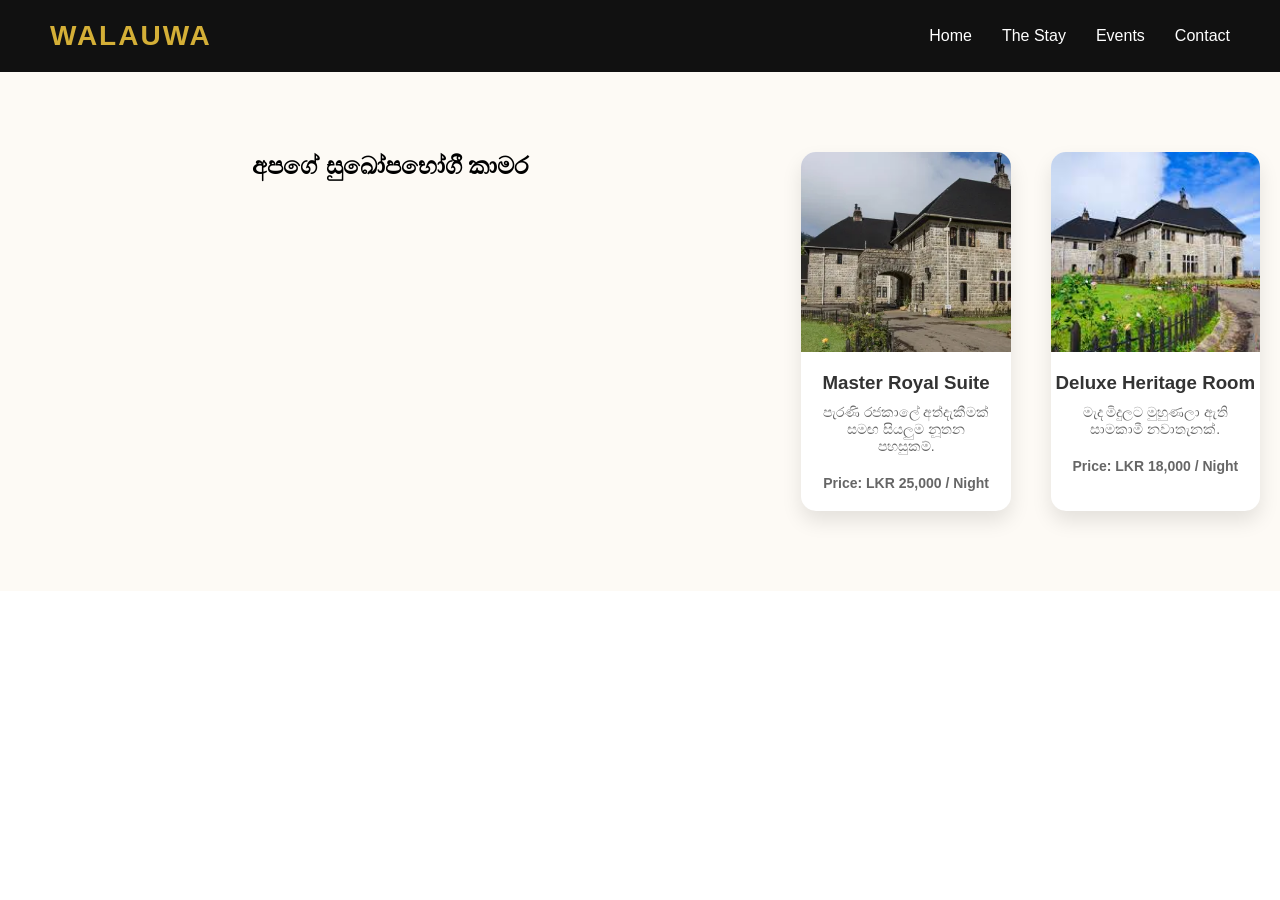
==== rooms.html @ 55beddab "Add files via upload" ====
<!DOCTYPE html>
<html lang="si">
<head>
    <meta charset="UTF-8">
    <title>Accommodation | The Royal Walauwa</title>
    <link rel="stylesheet" href="css/style.css">
</head>
<body>
    <nav style="background: #111;"> <div class="logo">WALAUWA</div>
        <ul>
            <li><a href="index.html">Home</a></li>
            <li><a href="rooms.html">The Stay</a></li>
            <li><a href="events.html">Events</a></li>
            <li><a href="index.html#contact">Contact</a></li>
        </ul>
    </nav>

    <section class="services">
        <h2 style="width: 100%; text-align: center; margin-bottom: 30px;">අපගේ සුඛෝපභෝගී කාමර</h2>
        
        <div class="card">
            <div class="card-img"><img src="images/g4.jpg" alt="Master Suite"></div>
            <div class="card-body">
                <h3>Master Royal Suite</h3>
                <p>පැරණි රජකාලේ අත්දැකීමක් සමඟ සියලුම නූතන පහසුකම්.</p>
                <p><b>Price: LKR 25,000 / Night</b></p>
            </div>
        </div>

        <div class="card">
            <div class="card-img"><img src="images/g1.jpg" alt="Deluxe Room"></div>
            <div class="card-body">
                <h3>Deluxe Heritage Room</h3>
                <p>මැද මිදුලට මුහුණලා ඇති සාමකාමී නවාතැනක්.</p>
                <p><b>Price: LKR 18,000 / Night</b></p>
            </div>
        </div>
    </section>
</body>
</html>
---- css/style.css ----
/* මුලින්ම මුළු පිටුවම පිළිවෙළක් කරමු */
* {
    margin: 0;
    padding: 0;
    box-sizing: border-box;
    font-family: 'Segoe UI', Tahoma, Geneva, Verdana, sans-serif;
}

/* Hero Section (වීඩියෝ එක තියෙන කොටස) */
.hero {
    position: relative;
    height: 100vh;
    width: 100%;
    display: flex;
    align-items: center;
    justify-content: center;
    overflow: hidden;
}

#bg-video {
    position: absolute;
    top: 0;
    left: 0;
    width: 100%;
    height: 100%;
    object-fit: cover;
    z-index: -1;
}

/* වීඩියෝ එක උඩ අකුරු පැහැදිලිව පේන්න කළු පාට ලේයර් එකක් */
.overlay {
    background: rgba(0, 0, 0, 0.5);
    width: 100%;
    height: 100%;
    position: absolute;
    top: 0;
    left: 0;
    display: flex;
    flex-direction: column;
}

/* Navigation Bar */
nav {
    display: flex;
    justify-content: space-between;
    padding: 20px 50px;
    align-items: center;
}

.logo {
    color: #d4af37; /* Gold Color */
    font-size: 28px;
    font-weight: bold;
    letter-spacing: 2px;
}

nav ul {
    display: flex;
    list-style: none;
}

nav ul li {
    margin-left: 30px;
}

nav ul li a {
    color: white;
    text-decoration: none;
    font-weight: 500;
    transition: 0.3s;
}

nav ul li a:hover {
    color: #d4af37;
}

/* Hero Text */
.hero-text {
    text-align: center;
    color: white;
    margin-top: 150px;
}

.hero-text h1 {
    font-size: 60px;
    margin-bottom: 10px;
    text-transform: uppercase;
}

.hero-text p {
    font-size: 20px;
    margin-bottom: 30px;
}

.btn {
    padding: 12px 30px;
    background: #d4af37;
    border: none;
    color: black;
    font-size: 16px;
    font-weight: bold;
    cursor: pointer;
    border-radius: 5px;
    transition: 0.3s;
}

.btn:hover {
    background: white;
}

/* Services Section & Cards */
.services {
    display: flex;
    justify-content: center;
    padding: 80px 20px;
    background: #fdfaf5; /* Off-white heritage background */
    gap: 40px;
}

.card {
    background: white;
    width: 350px;
    border-radius: 15px;
    overflow: hidden;
    box-shadow: 0 10px 20px rgba(0,0,0,0.1);
    text-align: center;
    transition: 0.3s;
}

.card:hover {
    transform: translateY(-10px);
}

.card-img video {
    width: 100%;
    height: 200px;
    object-fit: cover;
}

.card h3 {
    margin: 20px 0 10px;
    color: #333;
}

.card p {
    padding: 0 20px 20px;
    color: #666;
    font-size: 14px;
}



.gallery-section {
    padding: 60px 20px;
    text-align: center;
    background: #fff;
}

.gallery-section h2 {
    font-size: 36px;
    margin-bottom: 40px;
    color: #333;
    letter-spacing: 1px;
}

.gallery-container {
    display: grid;
    grid-template-columns: repeat(auto-fit, minmax(250px, 1fr));
    gap: 15px;
    max-width: 1200px;
    margin: 0 auto;
}

.gallery-item {
    position: relative;
    overflow: hidden;
    height: 300px;
    border-radius: 10px;
    cursor: pointer;
}

.gallery-item img {
    width: 100%;
    height: 100%;
    object-fit: cover;
    transition: 0.5s;
}

.gallery-overlay {
    position: absolute;
    bottom: -100%;
    left: 0;
    width: 100%;
    background: rgba(212, 175, 55, 0.8); /* Gold background */
    color: black;
    padding: 15px;
    transition: 0.5s;
    font-weight: bold;
}

.gallery-item:hover img {
    transform: scale(1.1);
}

.gallery-item:hover .gallery-overlay {
    bottom: 0;
}


.booking-section {
    padding: 80px 20px;
    background: #2c2c2c; /* Dark elegant background */
    color: white;
    text-align: center;
}

.booking-container {
    max-width: 800px;
    margin: 0 auto;
}

.booking-container h2 {
    color: #d4af37;
    font-size: 32px;
    margin-bottom: 10px;
}

.booking-container p {
    margin-bottom: 40px;
    font-style: italic;
}

.input-group {
    display: flex;
    gap: 20px;
    margin-bottom: 20px;
}

input, select, textarea {
    width: 100%;
    padding: 15px;
    border: 1px solid #444;
    background: #1a1a1a;
    color: white;
    border-radius: 5px;
    outline: none;
}

input:focus, select:focus, textarea:focus {
    border-color: #d4af37;
}

.btn-submit {
    background: #d4af37;
    color: black;
    padding: 15px 40px;
    border: none;
    font-weight: bold;
    text-transform: uppercase;
    cursor: pointer;
    transition: 0.3s;
    margin-top: 20px;
    width: 100%;
}

.btn-submit:hover {
    background: white;
}


/* --- Footer Section Styles --- */
footer {
    background: #111;
    color: #999;
    padding: 60px 20px 20px;
}

.footer-content {
    display: flex;
    justify-content: space-around;
    flex-wrap: wrap; /* ෆෝන් එකෙන් බලද්දී කොටස් එක යට එක වැටෙන්න */
    max-width: 1200px;
    margin: 0 auto;
    gap: 30px;
}

.footer-box {
    flex: 1;
    min-width: 250px;
    margin-bottom: 20px;
}

.footer-box h3 {
    margin-bottom: 20px;
    font-size: 20px;
    text-transform: uppercase;
    letter-spacing: 1px;
}

.footer-box p {
    line-height: 1.6;
    font-size: 14px;
}

/* --- Responsive Adjustments (ෆෝන් එකට ගැලපෙන්න) --- */
@media (max-width: 768px) {
    nav {
        flex-direction: column;
        padding: 20px;
    }

    nav ul {
        margin-top: 20px;
    }

    nav ul li {
        margin: 0 10px;
    }

    .hero-text h1 {
        font-size: 40px;
    }

    .services {
        flex-direction: column;
        align-items: center;
    }

    .input-group {
        flex-direction: column; /* Booking Form එකේ බොක්ස් එක යට එක වැටෙන්න */
    }
}

/* --- Card Image Fix --- */
.card-img img {
    width: 100%;
    height: 200px;
    object-fit: cover;
    display: block;
}

/* --- Smooth Scrolling --- */
html {
    scroll-behavior: smooth; /* මෙනු එකේ Contact එබුවම හෙමින් පල්ලෙහාට යන්න */
}
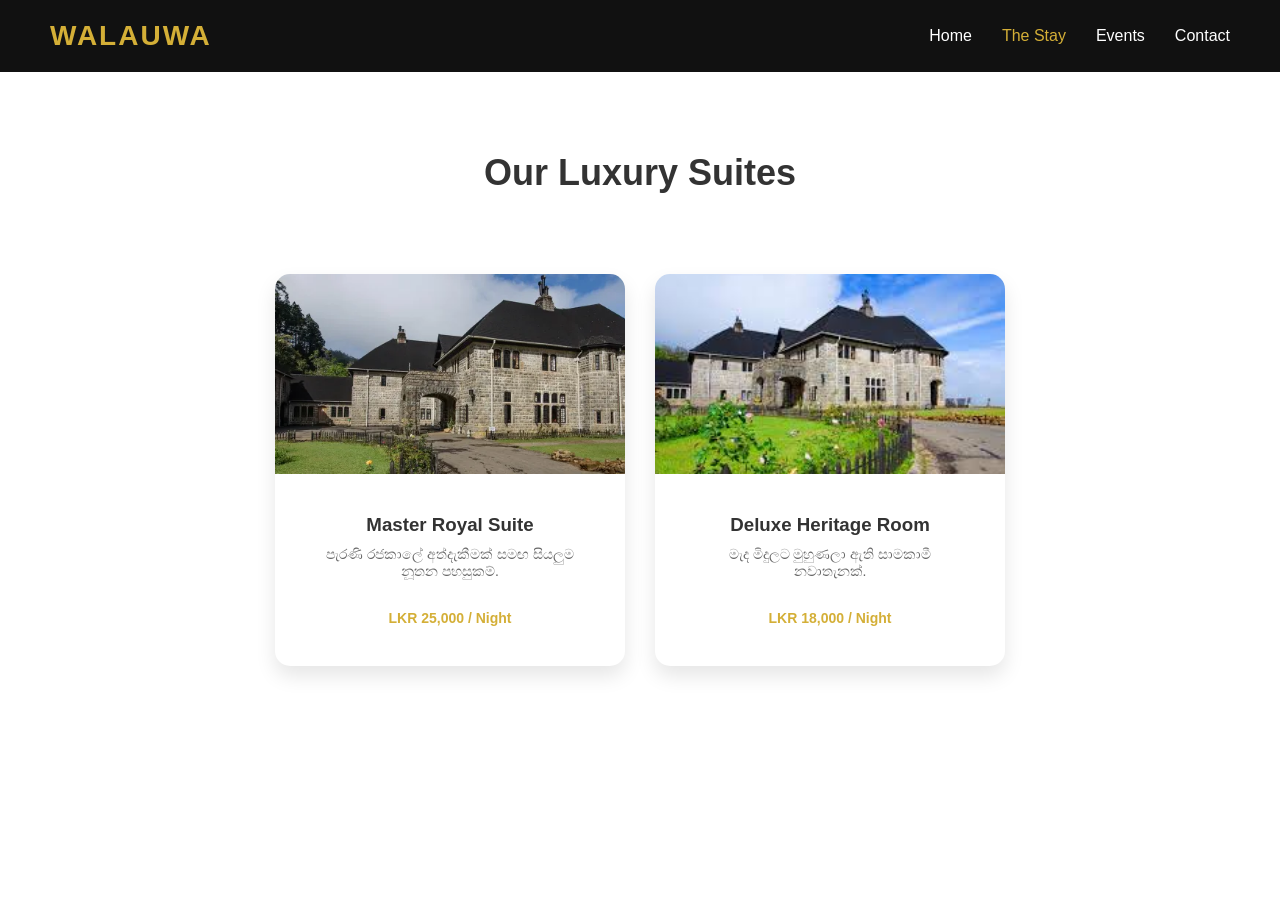
==== commit ce9f6d1a: "Add files via upload" ====
--- a/rooms.html
+++ b/rooms.html
@@ -2,39 +2,44 @@
 <html lang="si">
 <head>
     <meta charset="UTF-8">
+    <meta name="viewport" content="width=device-width, initial-scale=1.0">
     <title>Accommodation | The Royal Walauwa</title>
     <link rel="stylesheet" href="css/style.css">
 </head>
 <body>
-    <nav style="background: #111;"> <div class="logo">WALAUWA</div>
-        <ul>
-            <li><a href="index.html">Home</a></li>
-            <li><a href="rooms.html">The Stay</a></li>
-            <li><a href="events.html">Events</a></li>
-            <li><a href="index.html#contact">Contact</a></li>
+    <nav style="background: #111; display: flex; justify-content: space-between; padding: 20px 50px; align-items: center;">
+        <div class="logo">WALAUWA</div>
+        <ul style="display: flex; list-style: none;">
+            <li style="margin-left: 30px;"><a href="index.html" style="color: white; text-decoration: none;">Home</a></li>
+            <li style="margin-left: 30px;"><a href="rooms.html" style="color: #d4af37; text-decoration: none;">The Stay</a></li>
+            <li style="margin-left: 30px;"><a href="events.html" style="color: white; text-decoration: none;">Events</a></li>
+            <li style="margin-left: 30px;"><a href="index.html#contact" style="color: white; text-decoration: none;">Contact</a></li>
         </ul>
     </nav>
 
-    <section class="services">
-        <h2 style="width: 100%; text-align: center; margin-bottom: 30px;">අපගේ සුඛෝපභෝගී කාමර</h2>
+    <section class="services" style="flex-direction: column; align-items: center; background: #fff;">
+        <h2 style="font-size: 36px; margin-bottom: 40px; color: #333;">Our Luxury Suites</h2>
         
-        <div class="card">
-            <div class="card-img"><img src="images/g4.jpg" alt="Master Suite"></div>
-            <div class="card-body">
-                <h3>Master Royal Suite</h3>
-                <p>පැරණි රජකාලේ අත්දැකීමක් සමඟ සියලුම නූතන පහසුකම්.</p>
-                <p><b>Price: LKR 25,000 / Night</b></p>
+        <div style="display: flex; flex-wrap: wrap; gap: 30px; justify-content: center;">
+            <div class="card">
+                <div class="card-img"><img src="images/g4.jpg" alt="Master Suite" style="width:100%; height:200px; object-fit:cover;"></div>
+                <div class="card-body" style="padding: 20px;">
+                    <h3>Master Royal Suite</h3>
+                    <p>පැරණි රජකාලේ අත්දැකීමක් සමඟ සියලුම නූතන පහසුකම්.</p>
+                    <p style="color: #d4af37; font-weight: bold; margin-top: 10px;">LKR 25,000 / Night</p>
+                </div>
             </div>
-        </div>
 
-        <div class="card">
-            <div class="card-img"><img src="images/g1.jpg" alt="Deluxe Room"></div>
-            <div class="card-body">
-                <h3>Deluxe Heritage Room</h3>
-                <p>මැද මිදුලට මුහුණලා ඇති සාමකාමී නවාතැනක්.</p>
-                <p><b>Price: LKR 18,000 / Night</b></p>
+            <div class="card">
+                <div class="card-img"><img src="images/g1.jpg" alt="Deluxe Room" style="width:100%; height:200px; object-fit:cover;"></div>
+                <div class="card-body" style="padding: 20px;">
+                    <h3>Deluxe Heritage Room</h3>
+                    <p>මැද මිදුලට මුහුණලා ඇති සාමකාමී නවාතැනක්.</p>
+                    <p style="color: #d4af37; font-weight: bold; margin-top: 10px;">LKR 18,000 / Night</p>
+                </div>
             </div>
         </div>
     </section>
-</body>
+
+    </body>
 </html>
